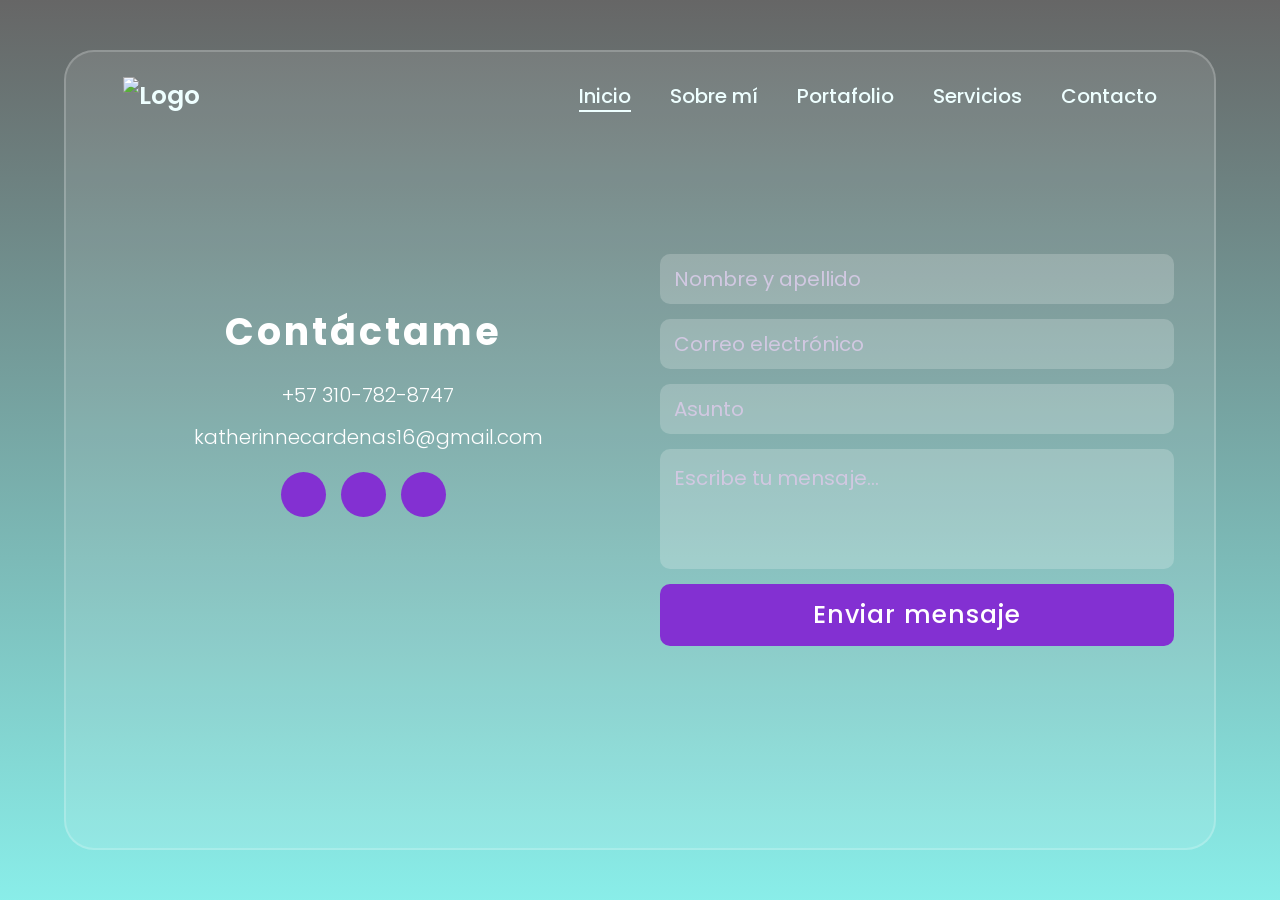
==== html/contactame.html @ 083a62da "Agrego portafolio falta sobre mi y proyectos" ====
<html lang="en">
<head>
    <meta charset="UTF-8">
    <meta http-equiv="X-UA-Compatible" content="IE=edge">
    <meta name="viewport" content="width=device-width, initial-scale=1.0">
    <title>Pagina Contactame</title>
    <link rel="stylesheet" href="../CSS/contactame.css">
    <link rel="stylesheet" href="../CSS/navegacion.css">
    <link href="https://cdn.jsdelivr.net/npm/remixicon@4.5.0/fonts/remixicon.css" rel="stylesheet"/>
</head>
<body>
    <div class="container">
        <header>
            <a href="#" class="logo">
                <img src="../Portafolio/Logo.png" alt="Logo">
            </a>

            <nav class="navbar">
                <a href="../html/portafolio.html" class="active">Inicio</a>
                <a href="../html/sobreMi.html">Sobre mí</a>
                <a href="../html/proyectos.html">Portafolio</a>
                <a href="#">Servicios</a>
                <a href="../html/contactame.html">Contacto</a>
            </nav>
        </header>
        
        <section class="contact">
            <!-- Información de contacto -->
             
            <div class="box-info">
                <h1>Contáctame</h1>
                <div class="data">
                    <p><i class="fa-solid fa-phone"></i> +57 310-782-8747</p>
                    <p><i class="fa-solid fa-envelope"></i> katherinnecardenas16@gmail.com</p>
                </div>
                <div class="links">
                    <a href="https://github.com/kathecar"><i class="ri-github-fill"></i></a>
                    <a href="https://www.linkedin.com/in/katherinne-dayanna-cardenas-clavijo-15974b231/"><i class="ri-linkedin-fill"></i></a>
                    <a href="https://wa.me/573107828747"><i class="ri-whatsapp-line"></i></a>
                </div>
            </div>
            <!-- Formulario de contacto -->
             <form action="https://formspree.io/f/xpwqbreo" method="POST">
                <div class="input-box">
                    <input type="text" name="name" placeholder="Nombre y apellido" required>
                    <i class="fa-solid fa-user"></i>
                </div>
                <div class="input-box">
                    <input type="email" name="email" required placeholder="Correo electrónico">
                    <i class="fa-solid fa-envelope"></i>
                </div>
                <div class="input-box">
                    <input type="text" name="subject" placeholder="Asunto">
                    <i class="fa-solid fa-pen-to-square"></i>
                </div>
                <div class="input-box">
                    <textarea name="message" placeholder="Escribe tu mensaje..." required></textarea>
                </div>
                <button type="submit">Enviar mensaje</button>
            </form>
        </section>
    </div>
</body>
<script src="../JavaScript/contactame.js"></script>
</html>
---- CSS/contactame.css ----
@import url("https://fonts.googleapis.com/css2?family=Poppins:wght@100;200;300;400;500;600;700;800&display=swap");

* {
    margin: 0;
    padding: 0;
    box-sizing: border-box;
    font-family: 'Poppins', sans-serif;
}

/* Fondo y estructura */
body {
    display: flex;
    justify-content: center;
    align-items: center;
    background: linear-gradient(rgba(0, 0, 0, 0.6), rgba(59, 226, 218, 0.6)), url(../Portafolio/technology-hologram-illustrated.jpg);
    background-size: cover;
    background-position: center;
    height: 100%;
    padding: 50px 5%;
}

.contact {
    display: grid;
    grid-template-columns: 1fr 1fr;
    gap: 40px;
    align-items: center;
    width: 100%;
    padding: 40px;
    height: 100%;
}

/* Información de contacto */
.box-info {
    color: #fff;
    display: flex;
    flex-direction: column;
    gap: 20px;
    padding: 20px;
    margin-top: -80px;
}

.box-info h1 {
    text-align: center;
    letter-spacing: 3px;
    font-size: 38px;
    font-weight: 700;
}

.data {
    display: flex;
    flex-direction: column;
    gap: 12px;
    align-items: center;
}

.data p {
    font-size: 20px;
    font-weight: 300;
    display: flex;
    align-items: center;
}

.data p i {
    color: #8330D2;
    margin-right: 10px;
    font-size: 20px;
}

/* Redes sociales */
.links {
    display: flex;
    gap: 15px;
    justify-content: center;
}

.links a {
    text-decoration: none;
    width: 45px;
    height: 45px;
    background: #8330D2;
    text-align: center;
    transition: 0.3s ease-in-out;
    border-radius: 50%;
    display: flex;
    align-items: center;
    justify-content: center;
}

.links a i {
    color: #fff;
    font-size: 22px;
}

.links a:hover {
    background: #bf78fb;
    transform: scale(1.1);
}

/* Estilos del formulario */
form {
    display: flex;
    flex-direction: column;
    gap: 15px;
}

/* Inputs */
.input-box {
    position: relative;
}

.input-box input,
.input-box textarea {
    font-size: 20px;
    font-weight: 200px;
    width: 100%;
    height: 50px;
    padding: 12px;
    outline: none;
    background: #ffffff33;
    border: 2px solid transparent;
    color: #fff;
    border-radius: 10px;
    transition: 0.3s ease-in-out;
}

.input-box textarea {
    height: 120px;
    resize: none;
}

/* Placeholder */
.input-box input::placeholder,
.input-box textarea::placeholder {
    color: #d1c8e1;
    font-size: 20px;
    font-weight: 400px;
}

/* Animación al hacer foco */
.input-box input:focus,
.input-box textarea:focus {
    border-color: #8330D2;
    background: #ffffff4d;
}

/* Iconos en los inputs */
.input-box i {
    position: absolute;
    top: 50%;
    right: 15px;
    transform: translateY(-50%);
    color: #ffffff80;
    font-size: 18px;
    transition: 0.3s;
}

.input-box input:focus ~ i {
    color: #8330D2;
}

/* Botón */
form button {
    width: 100%;
    padding: 12px;
    background: #8330D2;
    color: #fff;
    border: none;
    font-size: 25px;
    cursor: pointer;
    border-radius: 10px;
    transition: 0.3s ease-in-out;
    font-weight: 500;
    letter-spacing: 1px;
}

form button:hover {
    background: #BF78FB;
    transform: scale(1.05);
}

/* Animación de sacudida */
@keyframes shake { 
    0%, 100% { transform: translateX(0); } 
    10%, 30%, 50%, 70%, 90% { transform: translateX(-5px); } 
    20%, 40%, 60%, 80% { transform: translateX(5px); } 
}

/* Responsivo */
@media screen and (max-width: 768px) {
    .contact {
        grid-template-columns: 1fr; /* Una sola columna */
        text-align: center;
        padding: 30px;
    }

    .box-info {
        align-items: center;
    }

    .box-info h1 {
        font-size: 35px;
    }

    .data p {
        font-size: 16px;
    }

    .links {
        justify-content: center;
    }

    form {
        width: 100%;
    }
}
---- CSS/navegacion.css ----
header {
    position: absolute;
    top: 0;
    left: 0;
    width: 100%;
    padding: 25px 5%;
    display: flex;
    justify-content: space-between;
    align-items: center;
    z-index: 100;
}
.logo {
    font-size: 25px;
    color: #efff;
    text-decoration: none;
    font-weight: 600;
}
.container {
    position: relative;
    height: 100%;
    background: rgba(255, 255, 255, .1);
    border: 2px solid rgba(255, 255, 255, .2);
    border-radius: 30px;
    width: 100%;
}

.navbar a {
    font-size: 20px;
    color: #efff;
    text-decoration: none;
    font-weight: 500;
    margin-left: 35px;
    border-bottom: 2px solid transparent;
}

.navbar a:hover, .navbar a.active {
    border-color: #efff;
}
.home {
    display: flex;
    align-items: center;
    height: 100vh;
    gap: 50px;
    padding: 50px 5% 0;
    color: #efff;
}

.home-detail h1 {
    font-size: 55px;
    line-height: 1;
}

.home-detail h2 {
    font-size: 32px;
}

.home-detail p {
    margin: 10px 0 20px;
}

.home-detail .home-detail {
    display: flex;
    align-items: center;
}

.btn {
    display: inline-block;
    padding: 10px 30px;
    background: #fff;
    border: 2px solid #fff;
    border-radius: 40px;
    box-shadow: 0 0 10px #fff;
    color: #333;
    text-decoration: none;
    font-weight: 500;
    transition: .5s;
}

.btn:hover {
    background: transparent;
    box-shadow: none;
    color: #333;
}
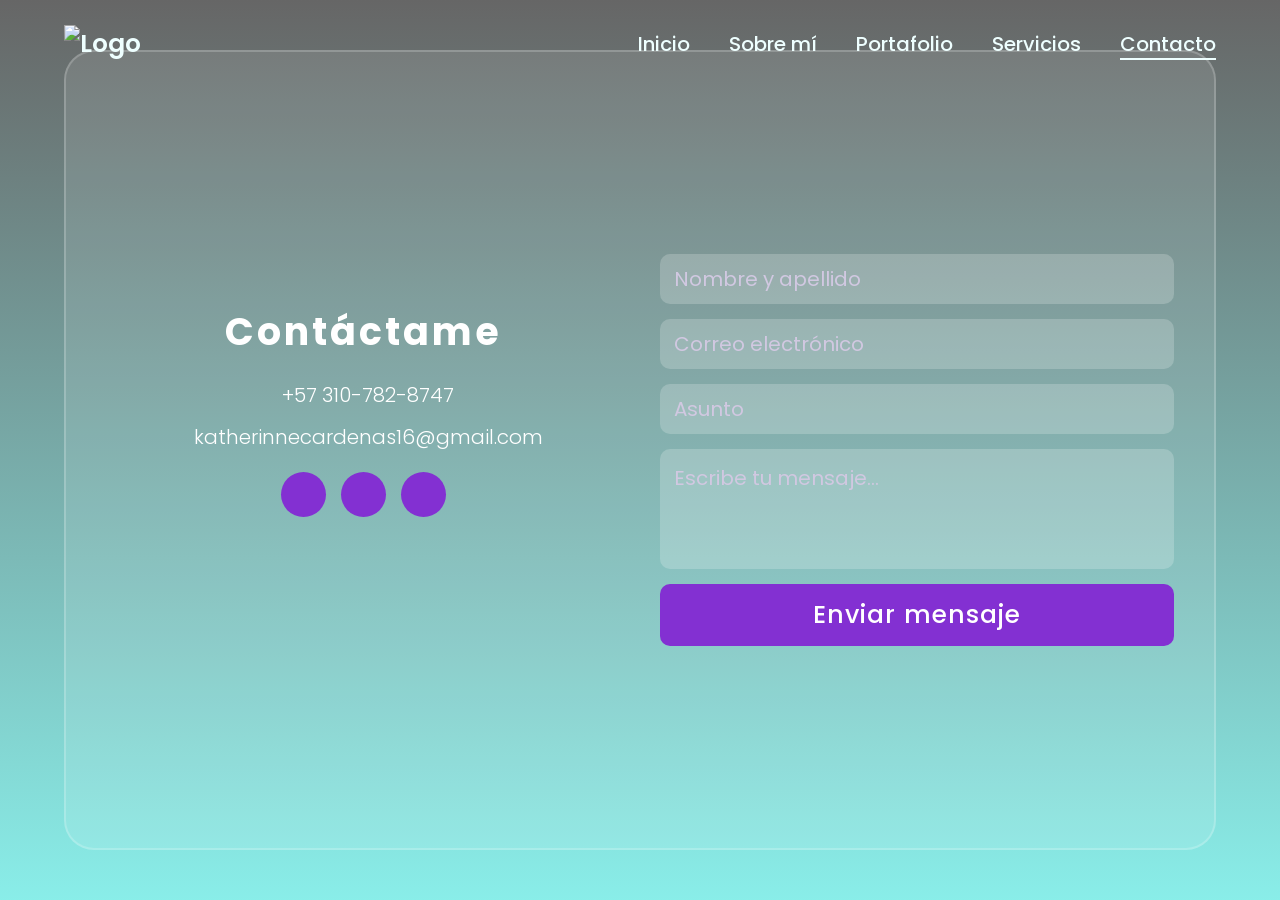
==== commit bd85cd1a: "agrego sobre mi" ====
--- a/html/contactame.html
+++ b/html/contactame.html
@@ -16,11 +16,11 @@
             </a>
 
             <nav class="navbar">
-                <a href="../html/portafolio.html" class="active">Inicio</a>
-                <a href="../html/sobreMi.html">Sobre mí</a>
+                <a href="../html/portafolio.html" >Inicio</a>
+                <a href="../html/sobreMi.html" >Sobre mí</a>
                 <a href="../html/proyectos.html">Portafolio</a>
                 <a href="#">Servicios</a>
-                <a href="../html/contactame.html">Contacto</a>
+                <a href="../html/contactame.html" class="active">Contacto</a>
             </nav>
         </header>
         
--- a/CSS/navegacion.css
+++ b/CSS/navegacion.css
@@ -1,5 +1,5 @@
 header {
-    position: absolute;
+    position: fixed;
     top: 0;
     left: 0;
     width: 100%;
@@ -80,4 +80,4 @@
     background: transparent;
     box-shadow: none;
     color: #333;
-}+}
